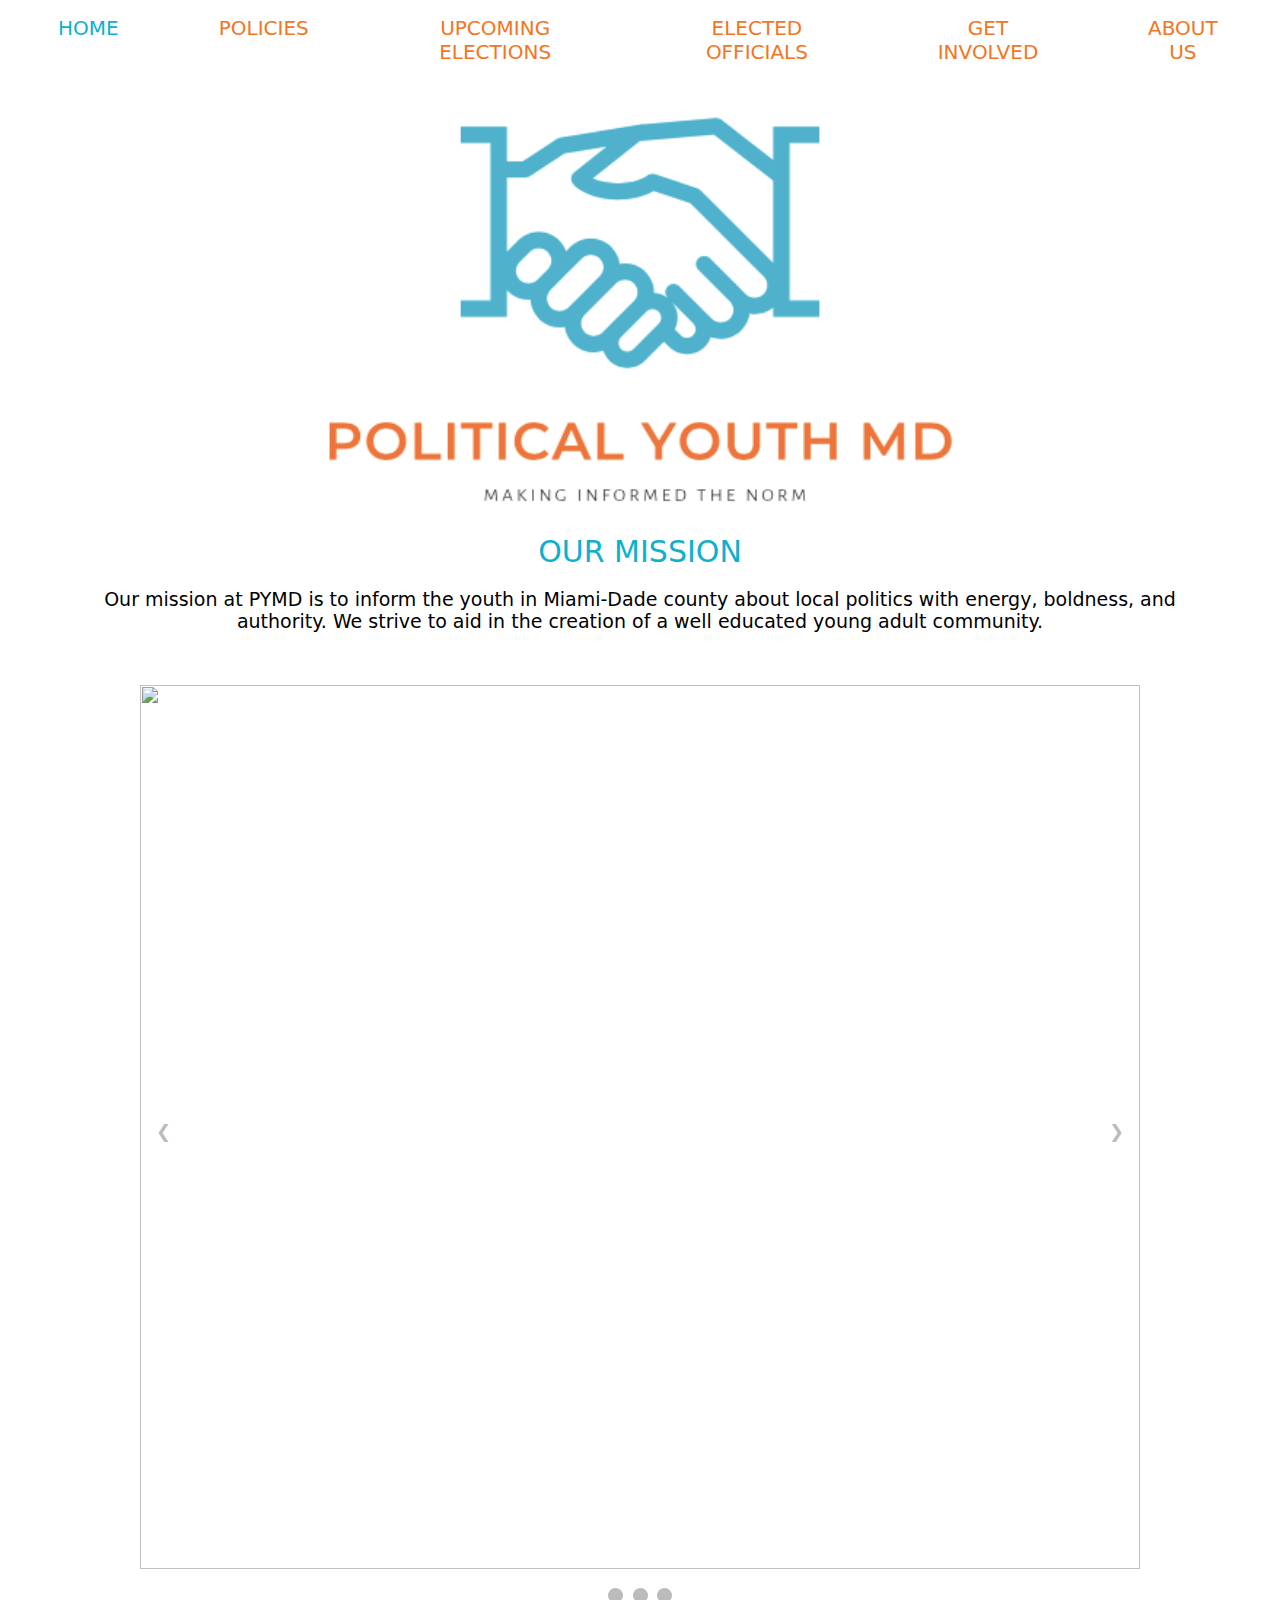
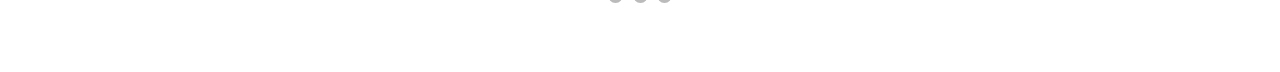
==== index.html @ 9a63617e "Update index.html" ====
<HOME>

<!DOCTYPE html>
<html lang="en" dir="ltr">
  <head>
    <meta charset="utf-8">
    <link rel="stylesheet" href="MyStyles.css">
    <title>Politics in Miami-Dade</title>
</head>
<body>
  <div class="head">
    <ul class="nav">
      <li class="navact" onclick="location.href='index.html';">HOME</li>
      <li class="nav" onclick="location.href='pol.html';">POLICIES</li>
      <li class="nav" onclick="location.href='elec.html';">UPCOMING ELECTIONS</li>
      <li class="nav" onclick="location.href='off.html';">ELECTED OFFICIALS</li>
      <li class="nav" onclick="location.href='for.html';">GET INVOLVED</li>
      <li class="nav" onclick="location.href='abo.html';">ABOUT US</li>
    </ul>
  </div><br />
  <div class="body">
    <div class="home">
    <img width="720" src="logo.png">
    <br /><br />
    <div class="title">OUR MISSION</div>
    <p style="padding-left: 80px; padding-right: 80px; font-size: 19px;">Our mission at PYMD is to inform the youth in Miami-Dade county about local politics with energy, boldness, and authority. We strive to aid in the creation of a well educated young adult community.
    </div></div></div><br />
      <!-- Slideshow container -->
  <div class="slideshow-container">

    <div class="mySlides fade">
      <img src="https://mansion-global-app.s3.amazonaws.com/stories/new-luxury-developments-spring-2018-miami/media/miamishorthand_lead-mr.jpg" style="width:100%">
    </div>

    <div class="mySlides fade">
      <img src="https://drivesaversdatarecovery.com/wp-content/uploads/2017/07/PR-DRIVESAVERS-ANNOUNCES-NEW-DROP-OFF-LOCATION-IN-MIAMI-FLORIDA.jpg" style="width:100%">
    </div>

    <div class="mySlides fade">
      <img src="img3.jpg"width:100%">
    </div>
    
    <div class="mySlides fade">
      <img src="img4.jpg">
    </div>
    
    <!-- Next and previous buttons -->
    <a class="prev" onclick="plusSlides(-1)">&#10094;</a>
    <a class="next" onclick="plusSlides(1)">&#10095;</a>
  </div>
  <br>

  <!-- The dots/circles -->
  <div style="text-align:center">
    <span class="dot" onclick="currentSlide(1)"></span>
    <span class="dot" onclick="currentSlide(2)"></span>
    <span class="dot" onclick="currentSlide(3)"></span>
  </div>

  <br /> <br /> <br />
  <script src="collapsible.js" type="text/javascript" charset="utf-8"></script>
</body>
</html>
---- MyStyles.css ----
.head {
  font-family: "Segoe UI",Frutiger,"Frutiger Linotype","Dejavu Sans","Helvetica Neue",Arial,sans-serif;
  font-weight: lighter;
  font-size: 20px;
}

body {
  font-family: "Segoe UI",Frutiger,"Frutiger Linotype","Dejavu Sans","Helvetica Neue",Arial,sans-serif;
  background-color: #FFFFFF;
  color: #60606;
}

ul.nav {
  margin: 0px;
  padding: 0px;
  background-color: #FFFFFF;
  text-align: center;
  display: flex;
  justify-content: space-around;
  list-style: none;
}

li.nav {
  background-color: #FFFFFF;
  padding: 8px;
  padding-left: 50px;
  padding-right: 50px;
  display: inline-block;
  color: #F47521;
  cursor: pointer;
  justify-content: space-around;
}

li.nav:hover {
  background-color: #FFFFFF;
  color: grey;
}

h3.au {
  color: #0EB0CC;
  font-weight: lighter;
  margin: 0px;
  padding: 0px;
  font-size: px;
  text-align: center;
}

li.navact {
  background-color: #FFFFFF;
  color: #0EB0CC;
  padding: 8px;
  padding-left: 50px;
  padding-right: 50px;
}

.title {
  font-family: "Segoe UI",Frutiger,"Frutiger Linotype","Dejavu Sans","Helvetica Neue",Arial,sans-serif;
  font-weight: lighter;
  font-size: 30px;
  text-align: center;
  color:#0EB0CC;
}

.home {
  text-align: center;
  font-size: 17px;
}

div.body {
  background-color: #FFFFFF;
  padding: 15px;
}

img.off {
  padding: 40px;
  vertical-align: center;
  text-align: center;
}

img.au {
  margin-left: 100px;
  background-color: #F0F0F0;
  padding: 30px;
  padding-bottom: 80px;
  box-shadow: 2px 2px lightgrey;
}

.flex-container {
  display: flex;
  flex-wrap: nowrap;
}

.boximg {
  width: 40%;
  margin: 10px;
  text-align: center;
  line-height: 75px;
}

.boxtext {
  width: 60%;
  margin: 10px;
  margin-right: 30px;
  margin-top: 90px;;
  text-align: center;
  line-height: 75px;
}

div.left {
  text-align: left;
}

div.right {
  text-align: right;
}

div.score {
  margin-left: 100px;
  margin-right: 100px;
  margin-bottom: 40px;
  margin-top: 40px;
  background-color: #F8F8F8;
  color: grey;
  border-radius: 10px;
}

textarea {
  width: 96%;
  height: 90px;
  background-color: white;
  color: black;
  padding: 2px;
  margin: 5px;
}

input {
  background: white;
  color: black;
  padding: 5px;
  font-size: 15px;
  border-radius: 5px;
}
/*COLLAPSIBLE*/
.accordion {
  background-color: #eee;
  color: grey;
  cursor: pointer;
  padding: 18px;
  width: 100%;
  border: none;
  text-align: left;
  outline: none;
  font-size: 15px;
  transition: 0.4s;
}

.active {
  background-color: #cccccc
}
.accordion:hover {
  background-color: #ccc;
}

.panel {
  padding: 0 18px;
  display: none;
  background-color: white;
  overflow: hidden;
}

/* SLIDESHOW */
* {box-sizing:border-box}

.slideshow-container {
  max-width: 1000px;
  position: relative;
  margin: auto;
}

/* Next & previous buttons */
.prev, .next {
  cursor: pointer;
  position: absolute;
  top: 50%;
  width: auto;
  margin-top: -22px;
  padding: 16px;

  color: #bbb;
  font-weight: bold;
  font-size: 18px;
  transition: 0.6s ease;
  border-radius: 0 3px 3px 0;
  user-select: none;
}

/* Position the "next button" to the right */
.next {
  right: 0;
  border-radius: 3px 0 0 3px;
}

/* On hover, add a black background color with a little bit see-through */
.prev:hover, .next:hover {
  background-color: rgba(0,0,0,0.8);
}

/* The dots/bullets/indicators */
.dot {
  cursor: pointer;
  height: 15px;
  width: 15px;
  margin: 0 2px;
  background-color: #bbb;
  border-radius: 50%;
  display: inline-block;
  transition: background-color 0.6s ease;
}

.active, .dot:hover {
  background-color: #717171;
}

/* Fading animation */
.fade {
  -webkit-animation-name: fade;
  -webkit-animation-duration: 1.5s;
  animation-name: fade;
  animation-duration: 1.5s;
}

@-webkit-keyframes fade {
  from {opacity: .4}
  to {opacity: 1}
}

@keyframes fade {
  from {opacity: .4}
  to {opacity: 1}
}

/*TWITTER*/
.twitter-timeline {
  float: center;
}

.quote {
  font-style: italic;
  text-align: center;
  font-size: 16px;
}
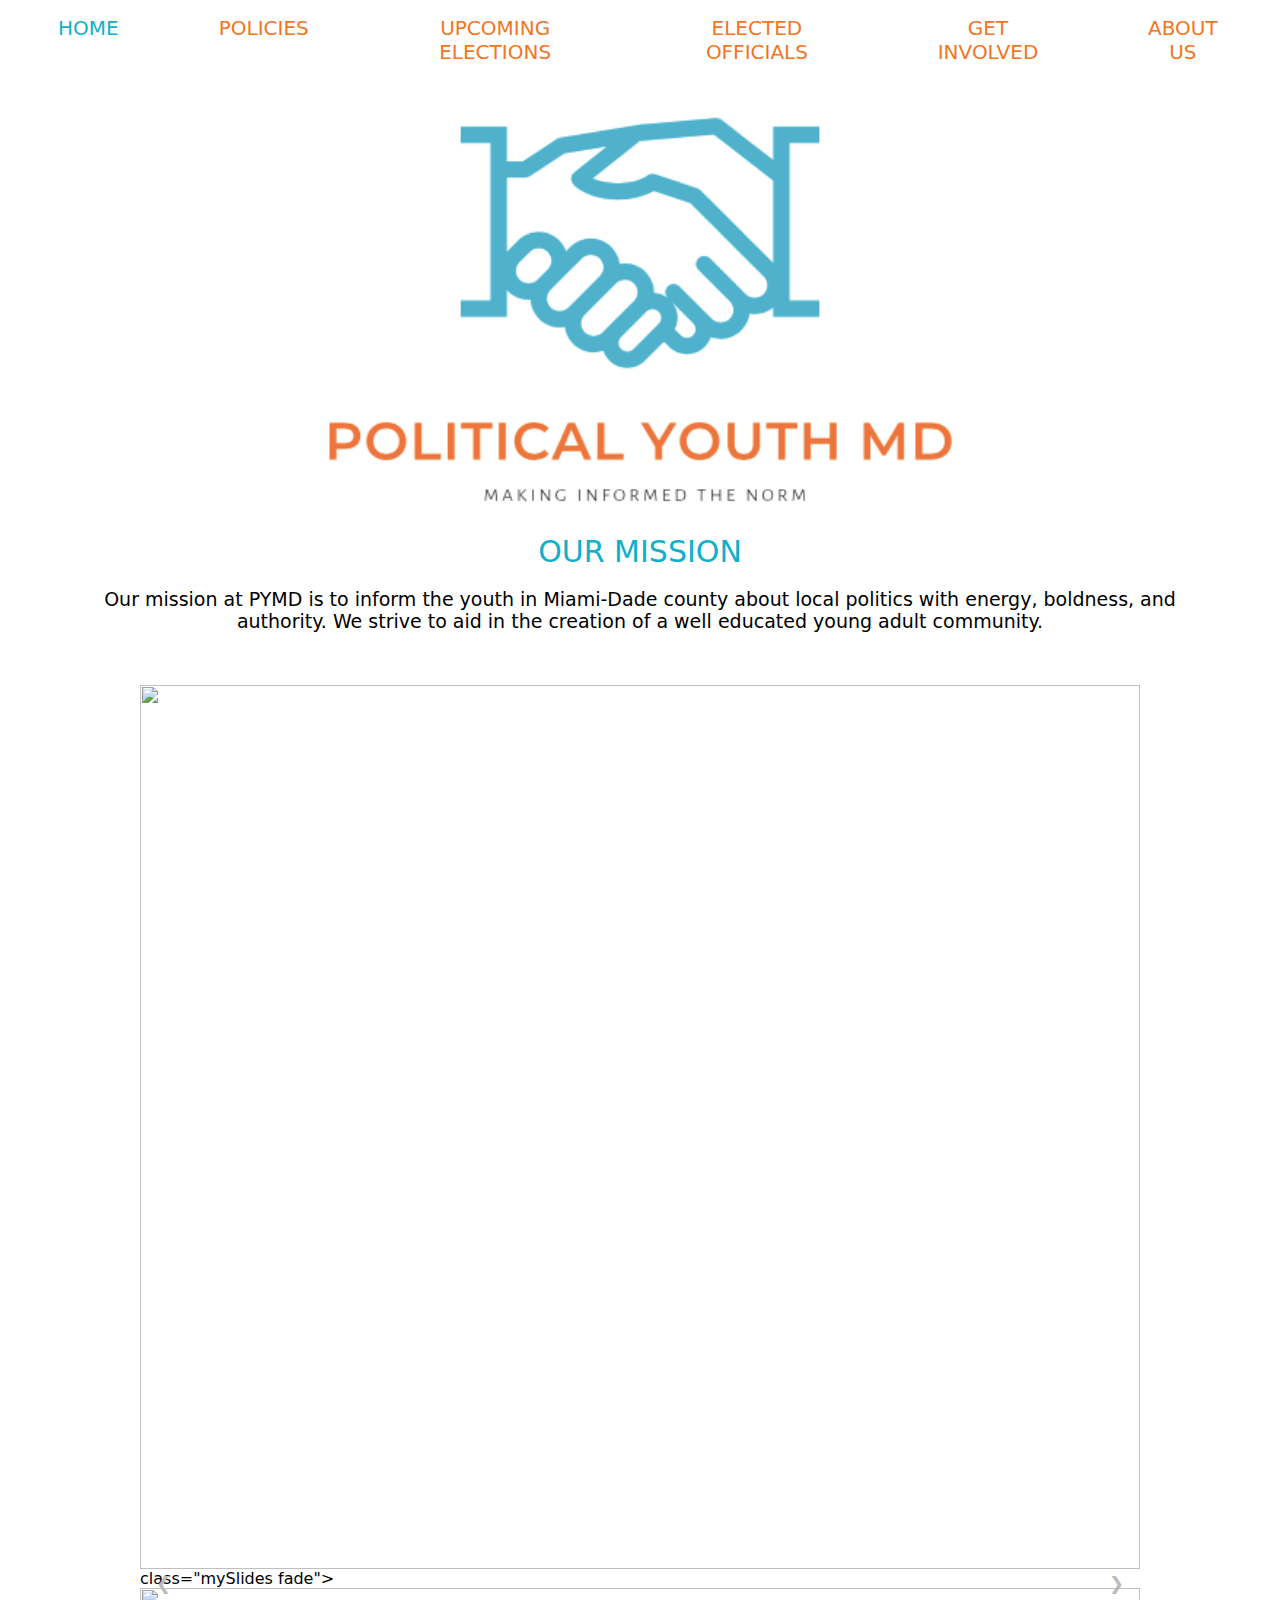
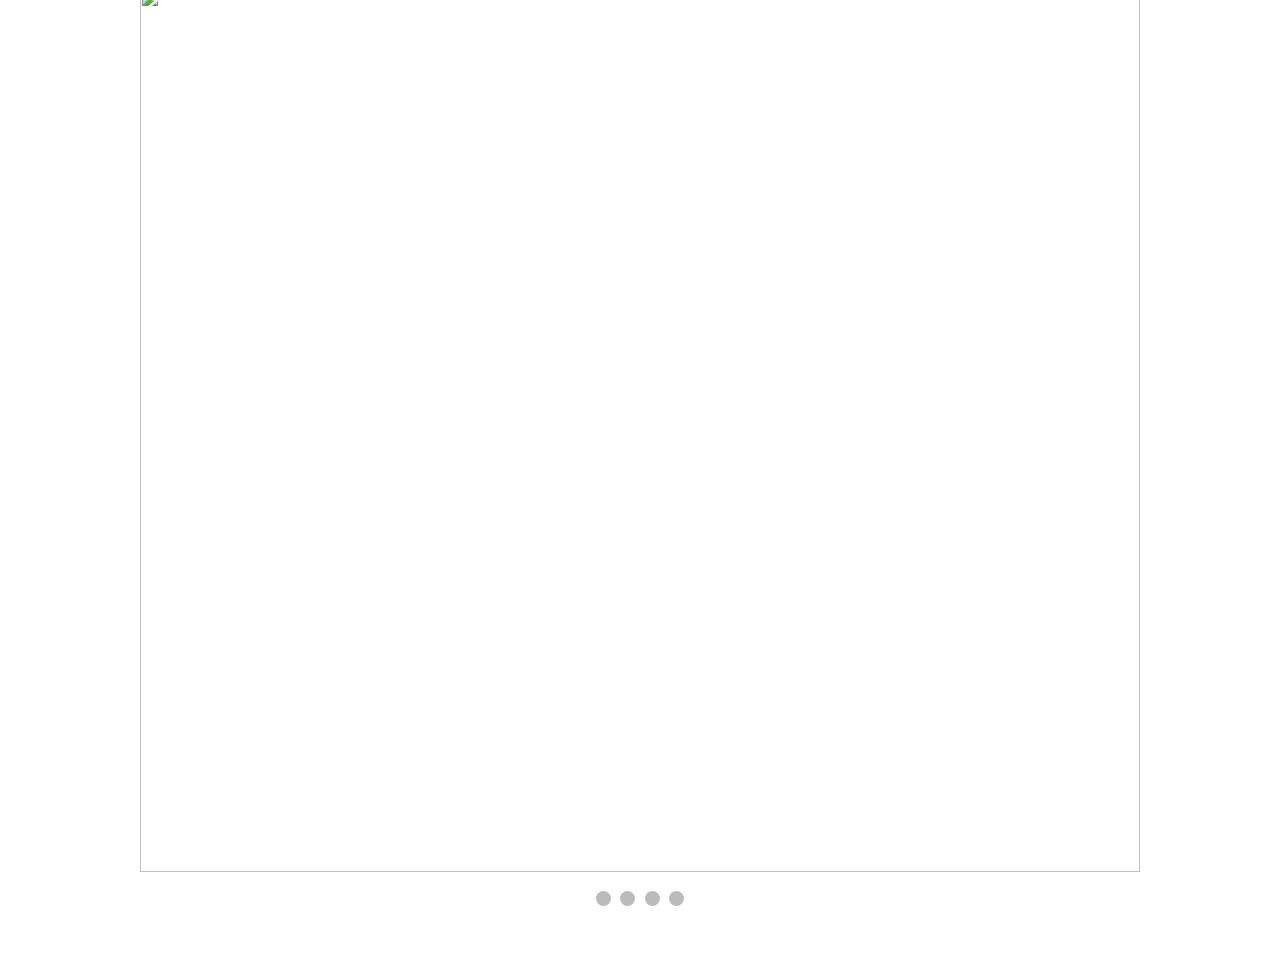
==== commit 2a0d41fe: "Update index.html" ====
--- a/index.html
+++ b/index.html
@@ -29,19 +29,19 @@
   <div class="slideshow-container">
 
     <div class="mySlides fade">
-      <img src="https://mansion-global-app.s3.amazonaws.com/stories/new-luxury-developments-spring-2018-miami/media/miamishorthand_lead-mr.jpg" style="width:100%">
+      <img src="slideshow/img1.jpg" style="width:100%">
     </div>
 
     <div class="mySlides fade">
-      <img src="https://drivesaversdatarecovery.com/wp-content/uploads/2017/07/PR-DRIVESAVERS-ANNOUNCES-NEW-DROP-OFF-LOCATION-IN-MIAMI-FLORIDA.jpg" style="width:100%">
+      <img src="slideshow/img2.jpg" style="width:100%">
     </div>
 
     <div class="mySlides fade">
-      <img src="img3.jpg"width:100%">
+      <img src="slideshow/img3.jpg" style="width:100%">
     </div>
     
-    <div class="mySlides fade">
-      <img src="img4.jpg">
+    <div> class="mySlides fade">
+       <img src="slideshow/img4.JPG" style="width:100%">
     </div>
     
     <!-- Next and previous buttons -->
@@ -55,6 +55,7 @@
     <span class="dot" onclick="currentSlide(1)"></span>
     <span class="dot" onclick="currentSlide(2)"></span>
     <span class="dot" onclick="currentSlide(3)"></span>
+    <span class="dot" onclick="currentSlide(3)"></span>
   </div>
 
   <br /> <br /> <br />
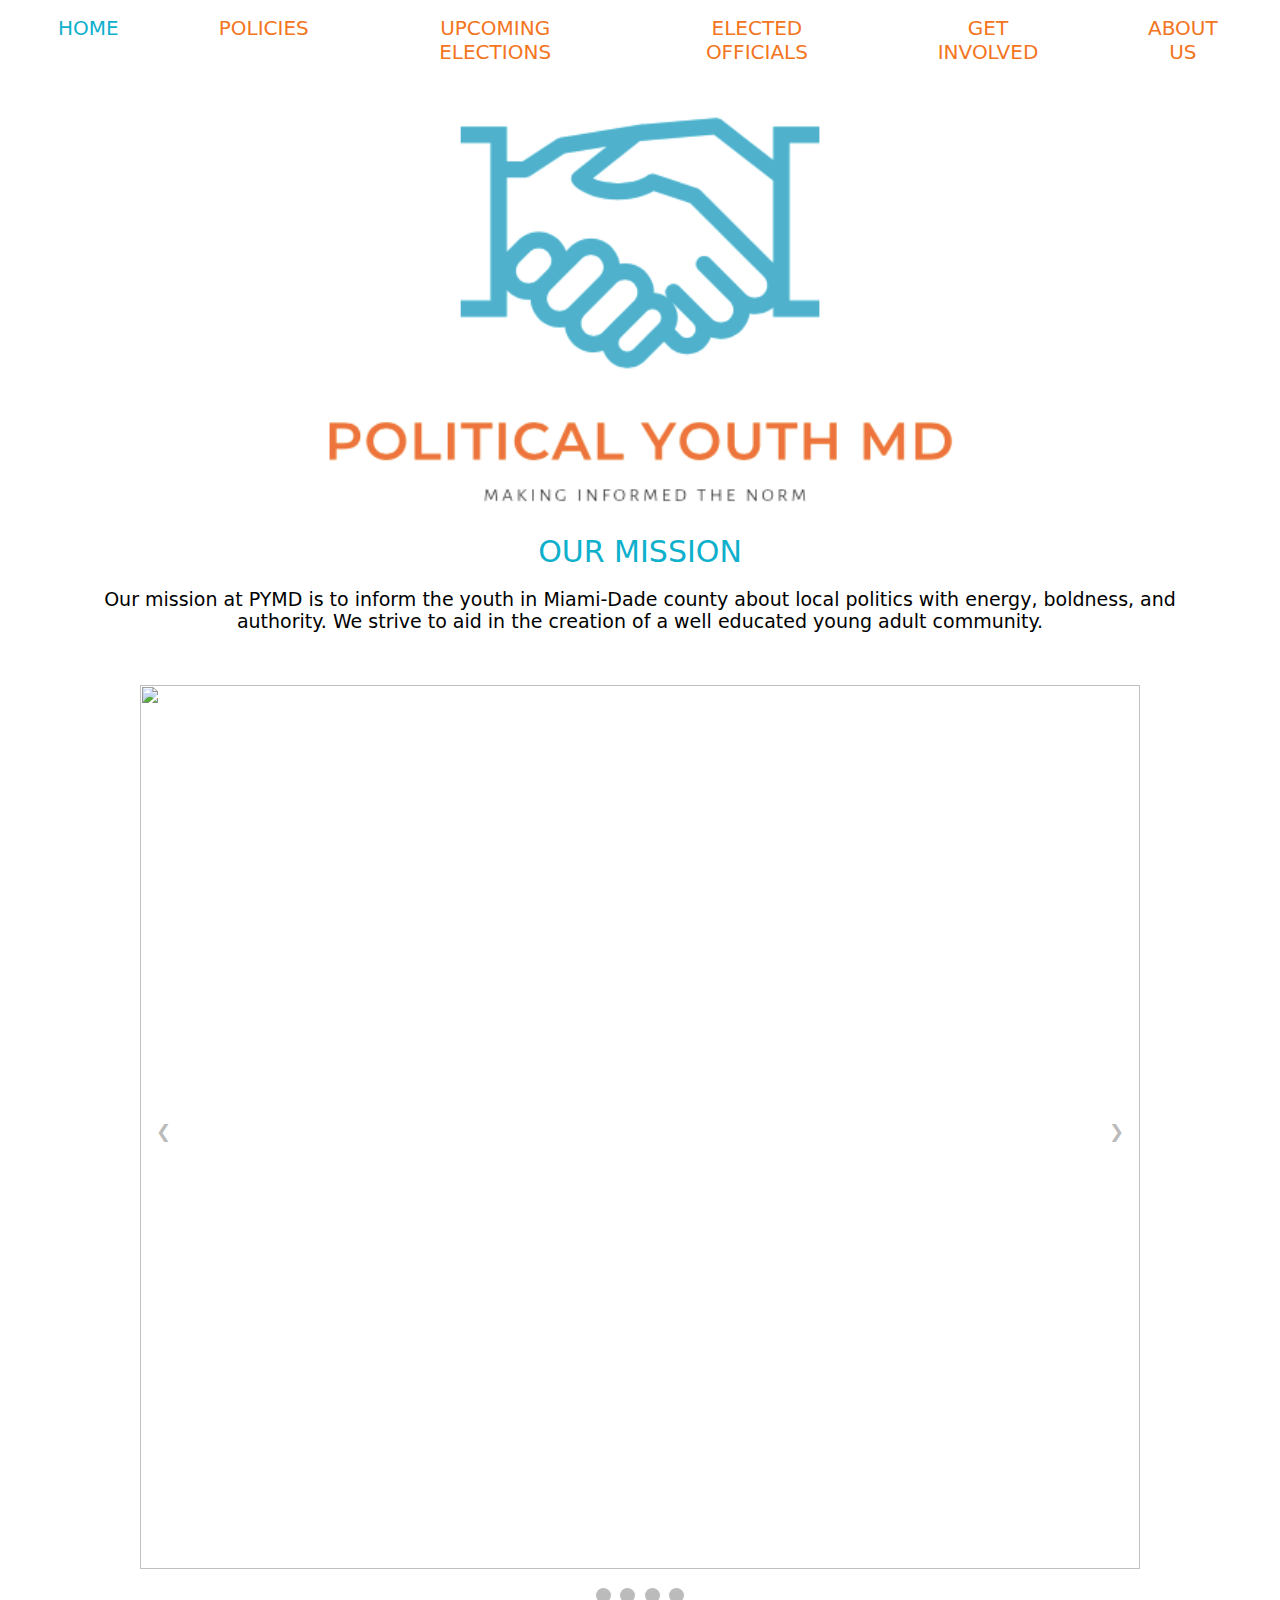
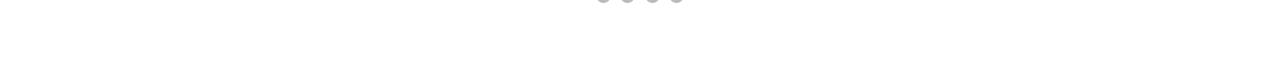
==== commit 87f737ea: "Update index.html" ====
--- a/index.html
+++ b/index.html
@@ -40,7 +40,7 @@
       <img src="slideshow/img3.jpg" style="width:100%">
     </div>
     
-    <div> class="mySlides fade">
+    <div class="mySlides fade">
        <img src="slideshow/img4.JPG" style="width:100%">
     </div>
     
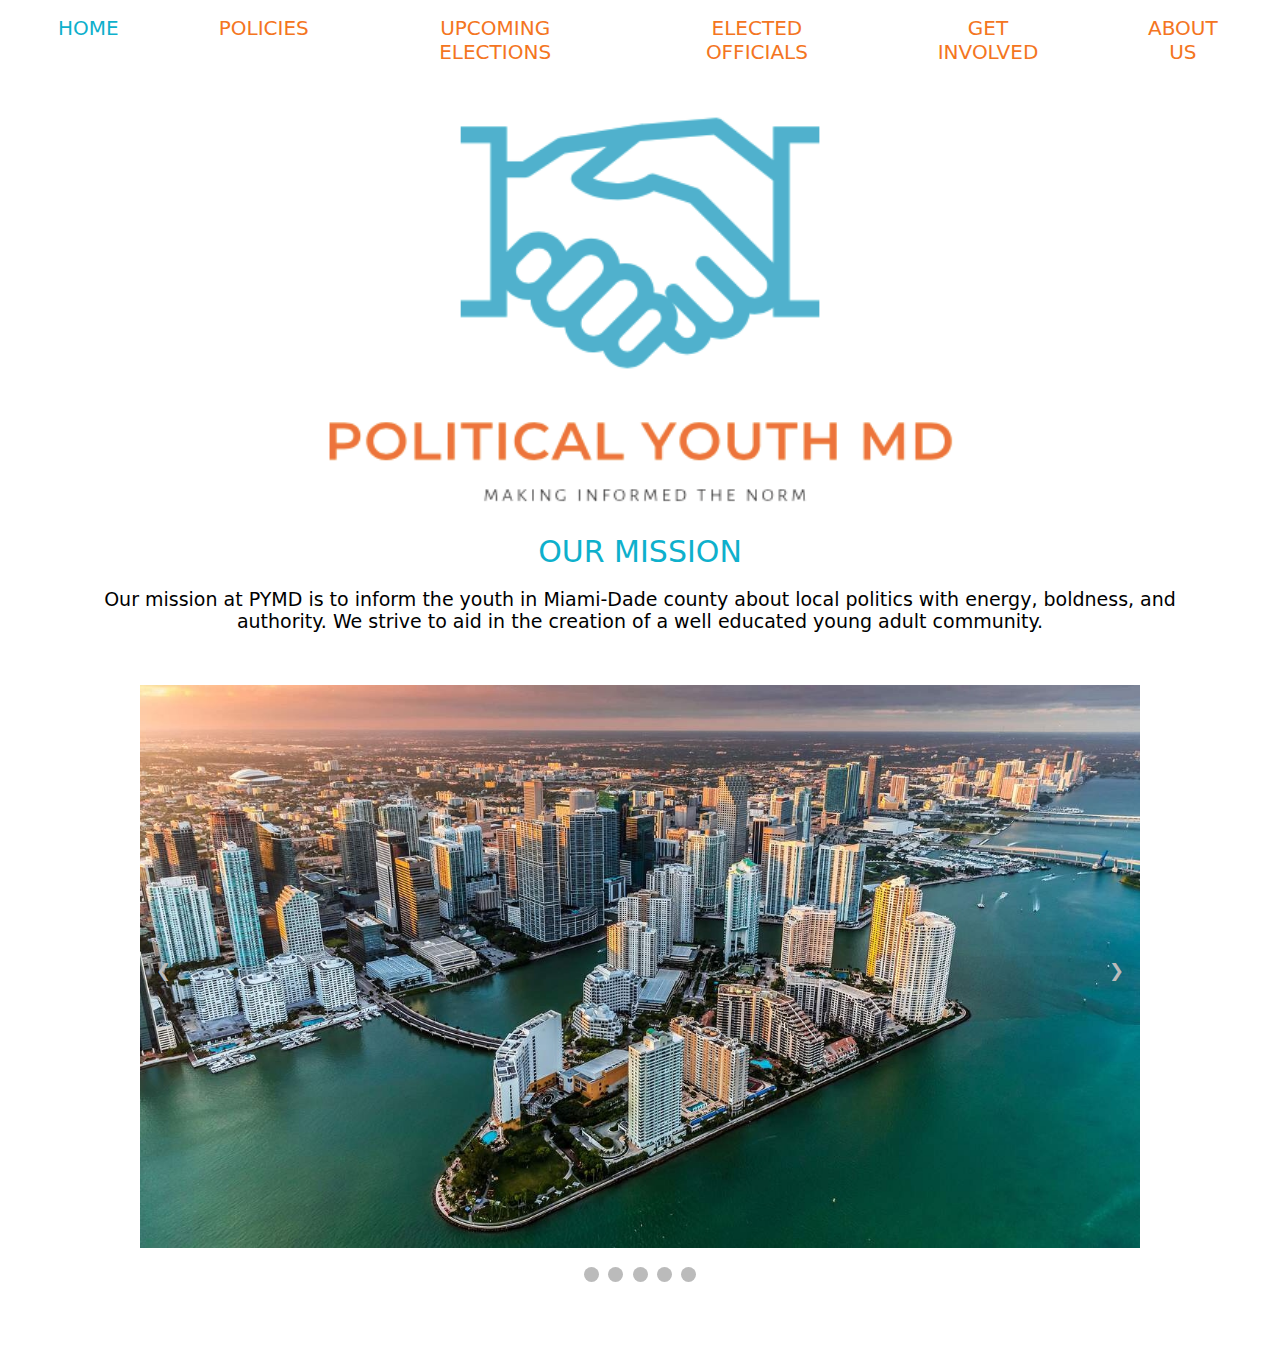
==== commit 4f47a141: "Update index.html" ====
--- a/index.html
+++ b/index.html
@@ -41,7 +41,11 @@
     </div>
     
     <div class="mySlides fade">
-       <img src="slideshow/img4.JPG" style="width:100%">
+       <img src="slideshow/img4.jpg" style="width:100%">
+    </div>
+    
+    <div class="mySlides fade">
+       <img src="slideshow/img5.jpg" style="width:100%">
     </div>
     
     <!-- Next and previous buttons -->
@@ -55,7 +59,8 @@
     <span class="dot" onclick="currentSlide(1)"></span>
     <span class="dot" onclick="currentSlide(2)"></span>
     <span class="dot" onclick="currentSlide(3)"></span>
-    <span class="dot" onclick="currentSlide(3)"></span>
+    <span class="dot" onclick="currentSlide(4)"></span>
+    <span class="dot" onclick="currentSlide(5)"></span>
   </div>
 
   <br /> <br /> <br />
--- a/MyStyles.css
+++ b/MyStyles.css
@@ -101,7 +101,7 @@
   width: 60%;
   margin: 10px;
   margin-right: 30px;
-  margin-top: 90px;;
+  margin-top: 55px;
   text-align: center;
   line-height: 75px;
 }
@@ -155,7 +155,7 @@
 }
 
 .active {
-  background-color: #cccccc
+  background-color: #ccc
 }
 .accordion:hover {
   background-color: #ccc;
@@ -202,7 +202,7 @@
 
 /* On hover, add a black background color with a little bit see-through */
 .prev:hover, .next:hover {
-  background-color: rgba(0,0,0,0.8);
+  background-color: #717171;
 }
 
 /* The dots/bullets/indicators */
@@ -249,3 +249,116 @@
   text-align: center;
   font-size: 16px;
 }
+
+/*CALENDAR*/
+.calendar{}
+
+.calendar__week,
+.calendar__header {
+  display: grid;
+  grid-template-columns: repeat(7, 1fr);
+}
+.calendar__week {
+  grid-auto-rows: 100px;
+  text-align: right;
+}
+
+.calendar__header {
+  grid-auto-rows: 50px;
+  align-items: center;
+  text-align: center;
+}
+
+.calendar__day {
+  padding: 16px;
+}
+
+
+
+
+/* COSMETIC STYLING */
+
+:root {
+  --red: #ED5454;
+}
+
+sidebar {
+  background-color: white;
+  box-shadow: 5px 0px 20px rgba(0, 0, 0, 0.2);
+}
+
+main {
+  background-color: #FCFBFC;
+}
+
+.avatar__name {
+  font-size: 0.8rem;
+}
+
+.menu__item {
+  text-transform: uppercase;
+  font-size: 0.7rem;
+  font-weight: 500;
+  padding: 16px 16px 16px 14px;
+  border-left: 4px solid transparent;
+  text-decoration: none;
+  transition: color ease 0.3s;
+}
+
+.menu__item--active .menu__icon {
+  color: var(--red);
+}
+.menu__item--active .menu__text {
+  color: black;
+}
+
+.menu__item:hover {
+  color: black;
+}
+
+
+.menu__icon {
+  font-size: 1.3rem;
+}
+
+@media screen and (min-width: 850px) {
+  .menu__icon {
+    font-size: 0.9rem;
+    padding-right: 16px;
+  }
+  .menu__item--active {
+    border-left: 4px solid var(--red);
+    box-shadow: inset 10px 0px 17px -13px var(--red);
+  }
+}
+
+.copyright {
+  font-size: 0.7rem;
+  font-weight: 400;
+}
+
+.calendar {
+  background-color: white;
+  border: 1px solid #e1e1e1;
+}
+
+.calendar_header {
+  font-weight: lighter;
+  float: center;
+  font-size: 30px;
+}
+
+.calendar__header {
+  text-transform: uppercase;
+  font-size: 0.8em;
+  font-weight: lighter;
+}
+
+.calendar__day {
+  border-right: 1px solid #e1e1e1;
+  border-top: 1px solid #e1e1e1;
+}
+
+.calendar__day:last-child {
+  border-right: 0;
+}
